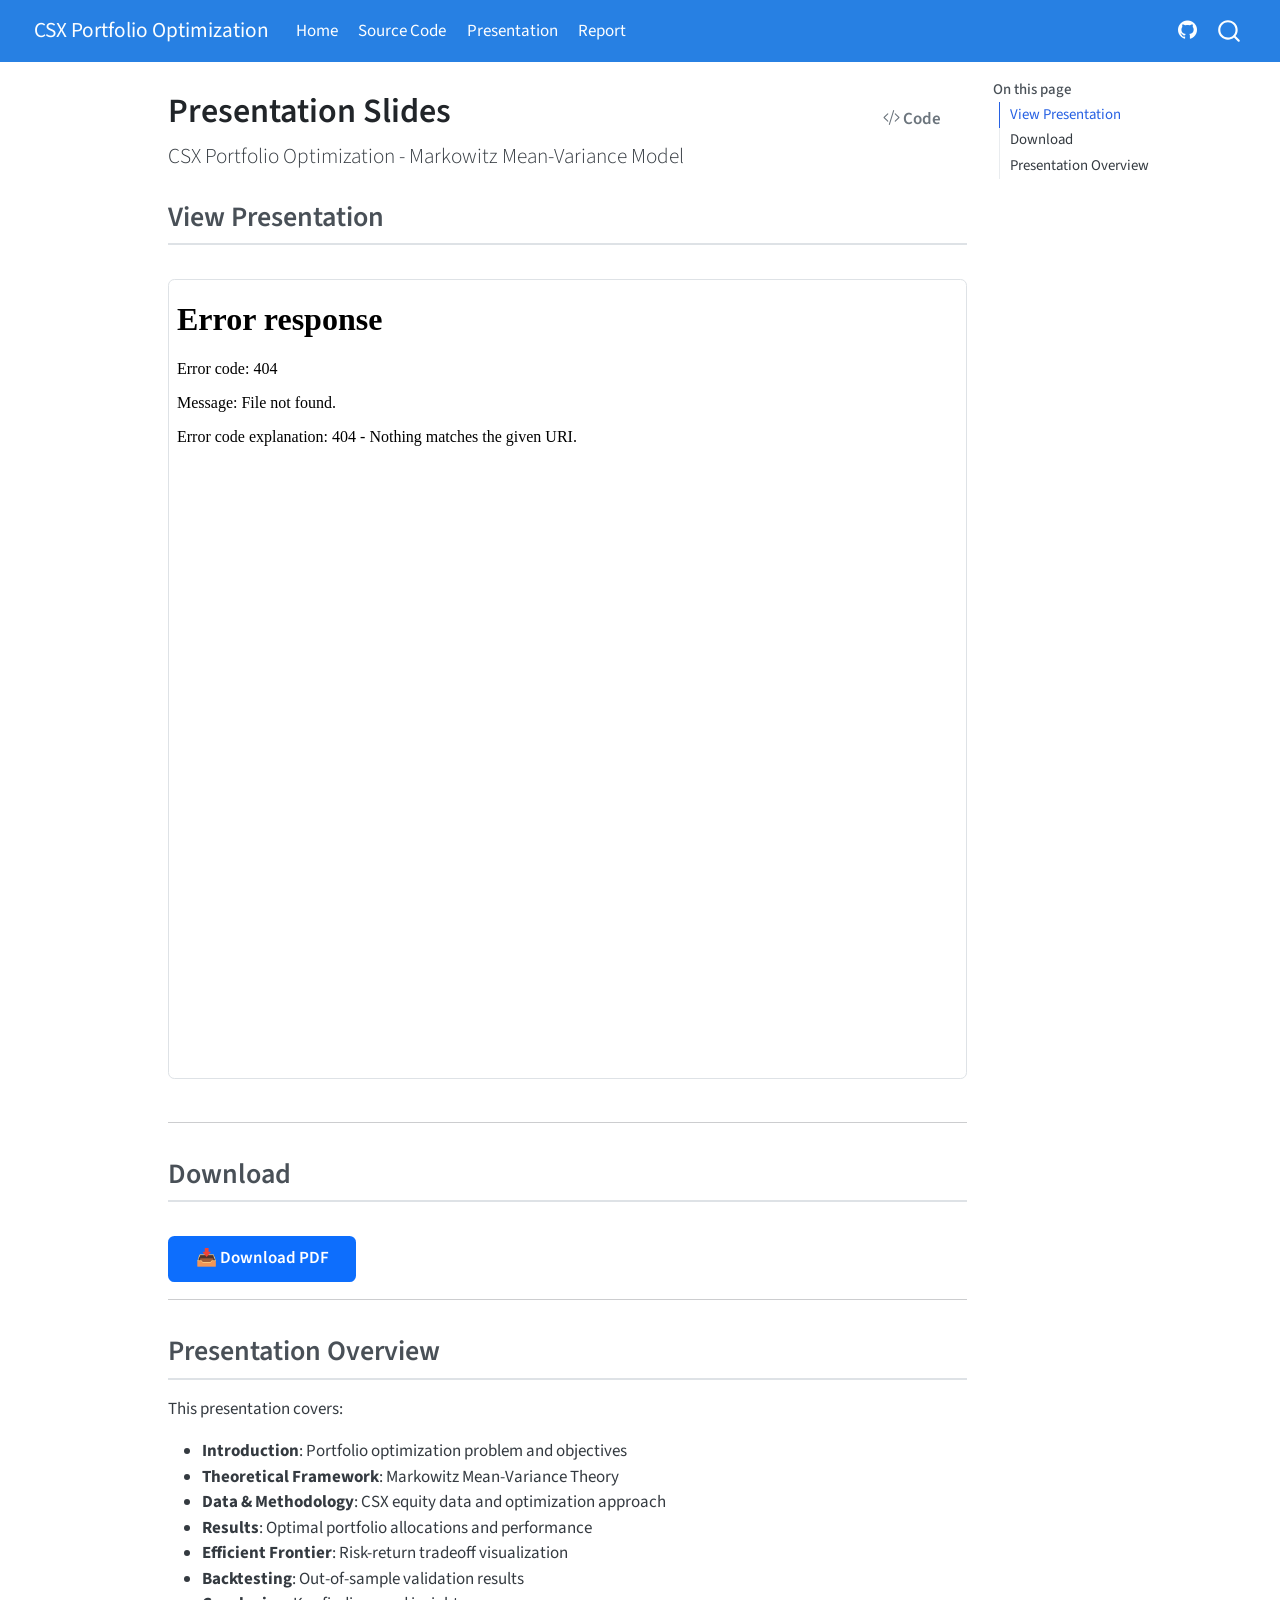
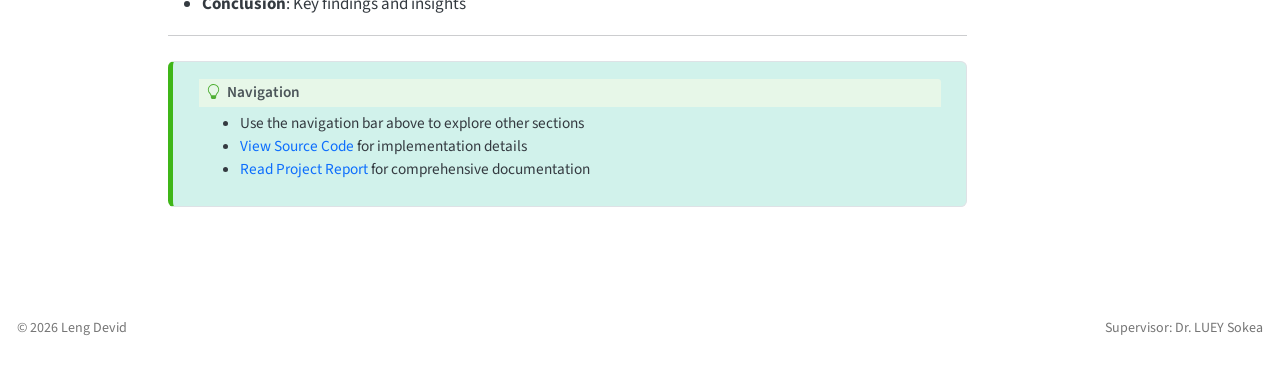
==== docs/Presentation_Slide/index.html @ 21bcdf5c "Initial commit: Add Quarto website for CSX Portfolio Optimization" ====
<!DOCTYPE html>
<html xmlns="http://www.w3.org/1999/xhtml" lang="en" xml:lang="en"><head>

<meta charset="utf-8">
<meta name="generator" content="quarto-1.8.25">

<meta name="viewport" content="width=device-width, initial-scale=1.0, user-scalable=yes">


<title>Presentation Slides – CSX Portfolio Optimization</title>
<style>
code{white-space: pre-wrap;}
span.smallcaps{font-variant: small-caps;}
div.columns{display: flex; gap: min(4vw, 1.5em);}
div.column{flex: auto; overflow-x: auto;}
div.hanging-indent{margin-left: 1.5em; text-indent: -1.5em;}
ul.task-list{list-style: none;}
ul.task-list li input[type="checkbox"] {
  width: 0.8em;
  margin: 0 0.8em 0.2em -1em; /* quarto-specific, see https://github.com/quarto-dev/quarto-cli/issues/4556 */ 
  vertical-align: middle;
}
/* CSS for syntax highlighting */
html { -webkit-text-size-adjust: 100%; }
pre > code.sourceCode { white-space: pre; position: relative; }
pre > code.sourceCode > span { display: inline-block; line-height: 1.25; }
pre > code.sourceCode > span:empty { height: 1.2em; }
.sourceCode { overflow: visible; }
code.sourceCode > span { color: inherit; text-decoration: inherit; }
div.sourceCode { margin: 1em 0; }
pre.sourceCode { margin: 0; }
@media screen {
div.sourceCode { overflow: auto; }
}
@media print {
pre > code.sourceCode { white-space: pre-wrap; }
pre > code.sourceCode > span { text-indent: -5em; padding-left: 5em; }
}
pre.numberSource code
  { counter-reset: source-line 0; }
pre.numberSource code > span
  { position: relative; left: -4em; counter-increment: source-line; }
pre.numberSource code > span > a:first-child::before
  { content: counter(source-line);
    position: relative; left: -1em; text-align: right; vertical-align: baseline;
    border: none; display: inline-block;
    -webkit-touch-callout: none; -webkit-user-select: none;
    -khtml-user-select: none; -moz-user-select: none;
    -ms-user-select: none; user-select: none;
    padding: 0 4px; width: 4em;
  }
pre.numberSource { margin-left: 3em;  padding-left: 4px; }
div.sourceCode
  {   }
@media screen {
pre > code.sourceCode > span > a:first-child::before { text-decoration: underline; }
}
</style>


<script src="../site_libs/quarto-nav/quarto-nav.js"></script>
<script src="../site_libs/quarto-nav/headroom.min.js"></script>
<script src="../site_libs/clipboard/clipboard.min.js"></script>
<script src="../site_libs/quarto-search/autocomplete.umd.js"></script>
<script src="../site_libs/quarto-search/fuse.min.js"></script>
<script src="../site_libs/quarto-search/quarto-search.js"></script>
<meta name="quarto:offset" content="../">
<link href="../favicon.png" rel="icon" type="image/png">
<script src="../site_libs/quarto-html/quarto.js" type="module"></script>
<script src="../site_libs/quarto-html/tabsets/tabsets.js" type="module"></script>
<script src="../site_libs/quarto-html/axe/axe-check.js" type="module"></script>
<script src="../site_libs/quarto-html/popper.min.js"></script>
<script src="../site_libs/quarto-html/tippy.umd.min.js"></script>
<script src="../site_libs/quarto-html/anchor.min.js"></script>
<link href="../site_libs/quarto-html/tippy.css" rel="stylesheet">
<link href="../site_libs/quarto-html/quarto-syntax-highlighting-7b89279ff1a6dce999919e0e67d4d9ec.css" rel="stylesheet" id="quarto-text-highlighting-styles">
<script src="../site_libs/bootstrap/bootstrap.min.js"></script>
<link href="../site_libs/bootstrap/bootstrap-icons.css" rel="stylesheet">
<link href="../site_libs/bootstrap/bootstrap-f245066ca199b7326ac6b360085ddf3a.min.css" rel="stylesheet" append-hash="true" id="quarto-bootstrap" data-mode="light">
<script id="quarto-search-options" type="application/json">{
  "location": "navbar",
  "copy-button": false,
  "collapse-after": 3,
  "panel-placement": "end",
  "type": "overlay",
  "limit": 50,
  "keyboard-shortcut": [
    "f",
    "/",
    "s"
  ],
  "show-item-context": false,
  "language": {
    "search-no-results-text": "No results",
    "search-matching-documents-text": "matching documents",
    "search-copy-link-title": "Copy link to search",
    "search-hide-matches-text": "Hide additional matches",
    "search-more-match-text": "more match in this document",
    "search-more-matches-text": "more matches in this document",
    "search-clear-button-title": "Clear",
    "search-text-placeholder": "",
    "search-detached-cancel-button-title": "Cancel",
    "search-submit-button-title": "Submit",
    "search-label": "Search"
  }
}</script>
<style>html{ scroll-behavior: smooth; }</style>


<link rel="stylesheet" href="../styles.css">
</head>

<body class="nav-fixed quarto-light">

<div id="quarto-search-results"></div>
  <header id="quarto-header" class="headroom fixed-top">
    <nav class="navbar navbar-expand-lg " data-bs-theme="dark">
      <div class="navbar-container container-fluid">
      <div class="navbar-brand-container mx-auto">
    <a href="../index.html" class="navbar-brand navbar-brand-logo">
    </a>
    <a class="navbar-brand" href="../index.html">
    <span class="navbar-title">CSX Portfolio Optimization</span>
    </a>
  </div>
            <div id="quarto-search" class="" title="Search"></div>
          <button class="navbar-toggler" type="button" data-bs-toggle="collapse" data-bs-target="#navbarCollapse" aria-controls="navbarCollapse" role="menu" aria-expanded="false" aria-label="Toggle navigation" onclick="if (window.quartoToggleHeadroom) { window.quartoToggleHeadroom(); }">
  <span class="navbar-toggler-icon"></span>
</button>
          <div class="collapse navbar-collapse" id="navbarCollapse">
            <ul class="navbar-nav navbar-nav-scroll me-auto">
  <li class="nav-item">
    <a class="nav-link" href="../index.html"> 
<span class="menu-text">Home</span></a>
  </li>  
  <li class="nav-item">
    <a class="nav-link" href="../Source_Code/CSX_Portfolio_Optimization.html"> 
<span class="menu-text">Source Code</span></a>
  </li>  
  <li class="nav-item">
    <a class="nav-link active" href="../Presentation_Slide/index.html" aria-current="page"> 
<span class="menu-text">Presentation</span></a>
  </li>  
  <li class="nav-item">
    <a class="nav-link" href="../Project_Report/index.html"> 
<span class="menu-text">Report</span></a>
  </li>  
</ul>
            <ul class="navbar-nav navbar-nav-scroll ms-auto">
  <li class="nav-item compact">
    <a class="nav-link" href="https://github.com/LENGDEVID/1_CSX_Markowitz_Portfolio_Optimzation"> <i class="bi bi-github" role="img" aria-label="GitHub Repository">
</i> 
<span class="menu-text"></span></a>
  </li>  
</ul>
          </div> <!-- /navcollapse -->
            <div class="quarto-navbar-tools">
</div>
      </div> <!-- /container-fluid -->
    </nav>
</header>
<!-- content -->
<div id="quarto-content" class="quarto-container page-columns page-rows-contents page-layout-article page-navbar">
<!-- sidebar -->
<!-- margin-sidebar -->
    <div id="quarto-margin-sidebar" class="sidebar margin-sidebar">
        <nav id="TOC" role="doc-toc" class="toc-active">
    <h2 id="toc-title">On this page</h2>
   
  <ul>
  <li><a href="#view-presentation" id="toc-view-presentation" class="nav-link active" data-scroll-target="#view-presentation">View Presentation</a></li>
  <li><a href="#download" id="toc-download" class="nav-link" data-scroll-target="#download">Download</a></li>
  <li><a href="#presentation-overview" id="toc-presentation-overview" class="nav-link" data-scroll-target="#presentation-overview">Presentation Overview</a></li>
  </ul>
</nav>
    </div>
<!-- main -->
<main class="content" id="quarto-document-content">

<header id="title-block-header" class="quarto-title-block default">
<div class="quarto-title">
<div class="quarto-title-block"><div><h1 class="title">Presentation Slides</h1><button type="button" class="btn code-tools-button" id="quarto-code-tools-source"><i class="bi"></i> Code</button></div></div>
<p class="subtitle lead">CSX Portfolio Optimization - Markowitz Mean-Variance Model</p>
</div>



<div class="quarto-title-meta">

    
  
    
  </div>
  


</header>


<section id="view-presentation" class="level2">
<h2 class="anchored" data-anchor-id="view-presentation">View Presentation</h2>
<iframe src="CSX_Presentaion_Slide.pdf" width="100%" height="800px" style="border: 1px solid #dee2e6; border-radius: 0.375rem;">
</iframe>
<hr>
</section>
<section id="download" class="level2">
<h2 class="anchored" data-anchor-id="download">Download</h2>
<p><a href="CSX_Presentaion_Slide.pdf" class="btn btn-primary">📥 Download PDF</a></p>
<hr>
</section>
<section id="presentation-overview" class="level2">
<h2 class="anchored" data-anchor-id="presentation-overview">Presentation Overview</h2>
<p>This presentation covers:</p>
<ul>
<li><strong>Introduction</strong>: Portfolio optimization problem and objectives</li>
<li><strong>Theoretical Framework</strong>: Markowitz Mean-Variance Theory</li>
<li><strong>Data &amp; Methodology</strong>: CSX equity data and optimization approach</li>
<li><strong>Results</strong>: Optimal portfolio allocations and performance</li>
<li><strong>Efficient Frontier</strong>: Risk-return tradeoff visualization</li>
<li><strong>Backtesting</strong>: Out-of-sample validation results</li>
<li><strong>Conclusion</strong>: Key findings and insights</li>
</ul>
<hr>
<div class="callout callout-style-default callout-tip callout-titled">
<div class="callout-header d-flex align-content-center">
<div class="callout-icon-container">
<i class="callout-icon"></i>
</div>
<div class="callout-title-container flex-fill">
<span class="screen-reader-only">Tip</span>Navigation
</div>
</div>
<div class="callout-body-container callout-body">
<ul>
<li>Use the navigation bar above to explore other sections</li>
<li><a href="../Source_Code/CSX_Portfolio_Optimization.html">View Source Code</a> for implementation details</li>
<li><a href="../Project_Report/index.html">Read Project Report</a> for comprehensive documentation</li>
</ul>
</div>
</div>


<!-- -->

</section>

</main> <!-- /main -->
<script id="quarto-html-after-body" type="application/javascript">
  window.document.addEventListener("DOMContentLoaded", function (event) {
    const icon = "";
    const anchorJS = new window.AnchorJS();
    anchorJS.options = {
      placement: 'right',
      icon: icon
    };
    anchorJS.add('.anchored');
    const isCodeAnnotation = (el) => {
      for (const clz of el.classList) {
        if (clz.startsWith('code-annotation-')) {                     
          return true;
        }
      }
      return false;
    }
    const onCopySuccess = function(e) {
      // button target
      const button = e.trigger;
      // don't keep focus
      button.blur();
      // flash "checked"
      button.classList.add('code-copy-button-checked');
      var currentTitle = button.getAttribute("title");
      button.setAttribute("title", "Copied!");
      let tooltip;
      if (window.bootstrap) {
        button.setAttribute("data-bs-toggle", "tooltip");
        button.setAttribute("data-bs-placement", "left");
        button.setAttribute("data-bs-title", "Copied!");
        tooltip = new bootstrap.Tooltip(button, 
          { trigger: "manual", 
            customClass: "code-copy-button-tooltip",
            offset: [0, -8]});
        tooltip.show();    
      }
      setTimeout(function() {
        if (tooltip) {
          tooltip.hide();
          button.removeAttribute("data-bs-title");
          button.removeAttribute("data-bs-toggle");
          button.removeAttribute("data-bs-placement");
        }
        button.setAttribute("title", currentTitle);
        button.classList.remove('code-copy-button-checked');
      }, 1000);
      // clear code selection
      e.clearSelection();
    }
    const getTextToCopy = function(trigger) {
      const outerScaffold = trigger.parentElement.cloneNode(true);
      const codeEl = outerScaffold.querySelector('code');
      for (const childEl of codeEl.children) {
        if (isCodeAnnotation(childEl)) {
          childEl.remove();
        }
      }
      return codeEl.innerText;
    }
    const clipboard = new window.ClipboardJS('.code-copy-button:not([data-in-quarto-modal])', {
      text: getTextToCopy
    });
    clipboard.on('success', onCopySuccess);
    if (window.document.getElementById('quarto-embedded-source-code-modal')) {
      const clipboardModal = new window.ClipboardJS('.code-copy-button[data-in-quarto-modal]', {
        text: getTextToCopy,
        container: window.document.getElementById('quarto-embedded-source-code-modal')
      });
      clipboardModal.on('success', onCopySuccess);
    }
    const viewSource = window.document.getElementById('quarto-view-source') ||
                       window.document.getElementById('quarto-code-tools-source');
    if (viewSource) {
      const sourceUrl = viewSource.getAttribute("data-quarto-source-url");
      viewSource.addEventListener("click", function(e) {
        if (sourceUrl) {
          // rstudio viewer pane
          if (/\bcapabilities=\b/.test(window.location)) {
            window.open(sourceUrl);
          } else {
            window.location.href = sourceUrl;
          }
        } else {
          const modal = new bootstrap.Modal(document.getElementById('quarto-embedded-source-code-modal'));
          modal.show();
        }
        return false;
      });
    }
    function toggleCodeHandler(show) {
      return function(e) {
        const detailsSrc = window.document.querySelectorAll(".cell > details > .sourceCode");
        for (let i=0; i<detailsSrc.length; i++) {
          const details = detailsSrc[i].parentElement;
          if (show) {
            details.open = true;
          } else {
            details.removeAttribute("open");
          }
        }
        const cellCodeDivs = window.document.querySelectorAll(".cell > .sourceCode");
        const fromCls = show ? "hidden" : "unhidden";
        const toCls = show ? "unhidden" : "hidden";
        for (let i=0; i<cellCodeDivs.length; i++) {
          const codeDiv = cellCodeDivs[i];
          if (codeDiv.classList.contains(fromCls)) {
            codeDiv.classList.remove(fromCls);
            codeDiv.classList.add(toCls);
          } 
        }
        return false;
      }
    }
    const hideAllCode = window.document.getElementById("quarto-hide-all-code");
    if (hideAllCode) {
      hideAllCode.addEventListener("click", toggleCodeHandler(false));
    }
    const showAllCode = window.document.getElementById("quarto-show-all-code");
    if (showAllCode) {
      showAllCode.addEventListener("click", toggleCodeHandler(true));
    }
      var localhostRegex = new RegExp(/^(?:http|https):\/\/localhost\:?[0-9]*\//);
      var mailtoRegex = new RegExp(/^mailto:/);
        var filterRegex = new RegExp('/' + window.location.host + '/');
      var isInternal = (href) => {
          return filterRegex.test(href) || localhostRegex.test(href) || mailtoRegex.test(href);
      }
      // Inspect non-navigation links and adorn them if external
     var links = window.document.querySelectorAll('a[href]:not(.nav-link):not(.navbar-brand):not(.toc-action):not(.sidebar-link):not(.sidebar-item-toggle):not(.pagination-link):not(.no-external):not([aria-hidden]):not(.dropdown-item):not(.quarto-navigation-tool):not(.about-link)');
      for (var i=0; i<links.length; i++) {
        const link = links[i];
        if (!isInternal(link.href)) {
          // undo the damage that might have been done by quarto-nav.js in the case of
          // links that we want to consider external
          if (link.dataset.originalHref !== undefined) {
            link.href = link.dataset.originalHref;
          }
            // target, if specified
            link.setAttribute("target", "_blank");
            if (link.getAttribute("rel") === null) {
              link.setAttribute("rel", "noopener");
            }
        }
      }
    function tippyHover(el, contentFn, onTriggerFn, onUntriggerFn) {
      const config = {
        allowHTML: true,
        maxWidth: 500,
        delay: 100,
        arrow: false,
        appendTo: function(el) {
            return el.parentElement;
        },
        interactive: true,
        interactiveBorder: 10,
        theme: 'quarto',
        placement: 'bottom-start',
      };
      if (contentFn) {
        config.content = contentFn;
      }
      if (onTriggerFn) {
        config.onTrigger = onTriggerFn;
      }
      if (onUntriggerFn) {
        config.onUntrigger = onUntriggerFn;
      }
      window.tippy(el, config); 
    }
    const noterefs = window.document.querySelectorAll('a[role="doc-noteref"]');
    for (var i=0; i<noterefs.length; i++) {
      const ref = noterefs[i];
      tippyHover(ref, function() {
        // use id or data attribute instead here
        let href = ref.getAttribute('data-footnote-href') || ref.getAttribute('href');
        try { href = new URL(href).hash; } catch {}
        const id = href.replace(/^#\/?/, "");
        const note = window.document.getElementById(id);
        if (note) {
          return note.innerHTML;
        } else {
          return "";
        }
      });
    }
    const xrefs = window.document.querySelectorAll('a.quarto-xref');
    const processXRef = (id, note) => {
      // Strip column container classes
      const stripColumnClz = (el) => {
        el.classList.remove("page-full", "page-columns");
        if (el.children) {
          for (const child of el.children) {
            stripColumnClz(child);
          }
        }
      }
      stripColumnClz(note)
      if (id === null || id.startsWith('sec-')) {
        // Special case sections, only their first couple elements
        const container = document.createElement("div");
        if (note.children && note.children.length > 2) {
          container.appendChild(note.children[0].cloneNode(true));
          for (let i = 1; i < note.children.length; i++) {
            const child = note.children[i];
            if (child.tagName === "P" && child.innerText === "") {
              continue;
            } else {
              container.appendChild(child.cloneNode(true));
              break;
            }
          }
          if (window.Quarto?.typesetMath) {
            window.Quarto.typesetMath(container);
          }
          return container.innerHTML
        } else {
          if (window.Quarto?.typesetMath) {
            window.Quarto.typesetMath(note);
          }
          return note.innerHTML;
        }
      } else {
        // Remove any anchor links if they are present
        const anchorLink = note.querySelector('a.anchorjs-link');
        if (anchorLink) {
          anchorLink.remove();
        }
        if (window.Quarto?.typesetMath) {
          window.Quarto.typesetMath(note);
        }
        if (note.classList.contains("callout")) {
          return note.outerHTML;
        } else {
          return note.innerHTML;
        }
      }
    }
    for (var i=0; i<xrefs.length; i++) {
      const xref = xrefs[i];
      tippyHover(xref, undefined, function(instance) {
        instance.disable();
        let url = xref.getAttribute('href');
        let hash = undefined; 
        if (url.startsWith('#')) {
          hash = url;
        } else {
          try { hash = new URL(url).hash; } catch {}
        }
        if (hash) {
          const id = hash.replace(/^#\/?/, "");
          const note = window.document.getElementById(id);
          if (note !== null) {
            try {
              const html = processXRef(id, note.cloneNode(true));
              instance.setContent(html);
            } finally {
              instance.enable();
              instance.show();
            }
          } else {
            // See if we can fetch this
            fetch(url.split('#')[0])
            .then(res => res.text())
            .then(html => {
              const parser = new DOMParser();
              const htmlDoc = parser.parseFromString(html, "text/html");
              const note = htmlDoc.getElementById(id);
              if (note !== null) {
                const html = processXRef(id, note);
                instance.setContent(html);
              } 
            }).finally(() => {
              instance.enable();
              instance.show();
            });
          }
        } else {
          // See if we can fetch a full url (with no hash to target)
          // This is a special case and we should probably do some content thinning / targeting
          fetch(url)
          .then(res => res.text())
          .then(html => {
            const parser = new DOMParser();
            const htmlDoc = parser.parseFromString(html, "text/html");
            const note = htmlDoc.querySelector('main.content');
            if (note !== null) {
              // This should only happen for chapter cross references
              // (since there is no id in the URL)
              // remove the first header
              if (note.children.length > 0 && note.children[0].tagName === "HEADER") {
                note.children[0].remove();
              }
              const html = processXRef(null, note);
              instance.setContent(html);
            } 
          }).finally(() => {
            instance.enable();
            instance.show();
          });
        }
      }, function(instance) {
      });
    }
        let selectedAnnoteEl;
        const selectorForAnnotation = ( cell, annotation) => {
          let cellAttr = 'data-code-cell="' + cell + '"';
          let lineAttr = 'data-code-annotation="' +  annotation + '"';
          const selector = 'span[' + cellAttr + '][' + lineAttr + ']';
          return selector;
        }
        const selectCodeLines = (annoteEl) => {
          const doc = window.document;
          const targetCell = annoteEl.getAttribute("data-target-cell");
          const targetAnnotation = annoteEl.getAttribute("data-target-annotation");
          const annoteSpan = window.document.querySelector(selectorForAnnotation(targetCell, targetAnnotation));
          const lines = annoteSpan.getAttribute("data-code-lines").split(",");
          const lineIds = lines.map((line) => {
            return targetCell + "-" + line;
          })
          let top = null;
          let height = null;
          let parent = null;
          if (lineIds.length > 0) {
              //compute the position of the single el (top and bottom and make a div)
              const el = window.document.getElementById(lineIds[0]);
              top = el.offsetTop;
              height = el.offsetHeight;
              parent = el.parentElement.parentElement;
            if (lineIds.length > 1) {
              const lastEl = window.document.getElementById(lineIds[lineIds.length - 1]);
              const bottom = lastEl.offsetTop + lastEl.offsetHeight;
              height = bottom - top;
            }
            if (top !== null && height !== null && parent !== null) {
              // cook up a div (if necessary) and position it 
              let div = window.document.getElementById("code-annotation-line-highlight");
              if (div === null) {
                div = window.document.createElement("div");
                div.setAttribute("id", "code-annotation-line-highlight");
                div.style.position = 'absolute';
                parent.appendChild(div);
              }
              div.style.top = top - 2 + "px";
              div.style.height = height + 4 + "px";
              div.style.left = 0;
              let gutterDiv = window.document.getElementById("code-annotation-line-highlight-gutter");
              if (gutterDiv === null) {
                gutterDiv = window.document.createElement("div");
                gutterDiv.setAttribute("id", "code-annotation-line-highlight-gutter");
                gutterDiv.style.position = 'absolute';
                const codeCell = window.document.getElementById(targetCell);
                const gutter = codeCell.querySelector('.code-annotation-gutter');
                gutter.appendChild(gutterDiv);
              }
              gutterDiv.style.top = top - 2 + "px";
              gutterDiv.style.height = height + 4 + "px";
            }
            selectedAnnoteEl = annoteEl;
          }
        };
        const unselectCodeLines = () => {
          const elementsIds = ["code-annotation-line-highlight", "code-annotation-line-highlight-gutter"];
          elementsIds.forEach((elId) => {
            const div = window.document.getElementById(elId);
            if (div) {
              div.remove();
            }
          });
          selectedAnnoteEl = undefined;
        };
          // Handle positioning of the toggle
      window.addEventListener(
        "resize",
        throttle(() => {
          elRect = undefined;
          if (selectedAnnoteEl) {
            selectCodeLines(selectedAnnoteEl);
          }
        }, 10)
      );
      function throttle(fn, ms) {
      let throttle = false;
      let timer;
        return (...args) => {
          if(!throttle) { // first call gets through
              fn.apply(this, args);
              throttle = true;
          } else { // all the others get throttled
              if(timer) clearTimeout(timer); // cancel #2
              timer = setTimeout(() => {
                fn.apply(this, args);
                timer = throttle = false;
              }, ms);
          }
        };
      }
        // Attach click handler to the DT
        const annoteDls = window.document.querySelectorAll('dt[data-target-cell]');
        for (const annoteDlNode of annoteDls) {
          annoteDlNode.addEventListener('click', (event) => {
            const clickedEl = event.target;
            if (clickedEl !== selectedAnnoteEl) {
              unselectCodeLines();
              const activeEl = window.document.querySelector('dt[data-target-cell].code-annotation-active');
              if (activeEl) {
                activeEl.classList.remove('code-annotation-active');
              }
              selectCodeLines(clickedEl);
              clickedEl.classList.add('code-annotation-active');
            } else {
              // Unselect the line
              unselectCodeLines();
              clickedEl.classList.remove('code-annotation-active');
            }
          });
        }
    const findCites = (el) => {
      const parentEl = el.parentElement;
      if (parentEl) {
        const cites = parentEl.dataset.cites;
        if (cites) {
          return {
            el,
            cites: cites.split(' ')
          };
        } else {
          return findCites(el.parentElement)
        }
      } else {
        return undefined;
      }
    };
    var bibliorefs = window.document.querySelectorAll('a[role="doc-biblioref"]');
    for (var i=0; i<bibliorefs.length; i++) {
      const ref = bibliorefs[i];
      const citeInfo = findCites(ref);
      if (citeInfo) {
        tippyHover(citeInfo.el, function() {
          var popup = window.document.createElement('div');
          citeInfo.cites.forEach(function(cite) {
            var citeDiv = window.document.createElement('div');
            citeDiv.classList.add('hanging-indent');
            citeDiv.classList.add('csl-entry');
            var biblioDiv = window.document.getElementById('ref-' + cite);
            if (biblioDiv) {
              citeDiv.innerHTML = biblioDiv.innerHTML;
            }
            popup.appendChild(citeDiv);
          });
          return popup.innerHTML;
        });
      }
    }
  });
  </script><div class="modal fade" id="quarto-embedded-source-code-modal" tabindex="-1" aria-labelledby="quarto-embedded-source-code-modal-label" aria-hidden="true"><div class="modal-dialog modal-dialog-scrollable"><div class="modal-content"><div class="modal-header"><h5 class="modal-title" id="quarto-embedded-source-code-modal-label">Source Code</h5><button class="btn-close" data-bs-dismiss="modal"></button></div><div class="modal-body"><div class="">
<div class="code-copy-outer-scaffold"><div class="sourceCode" id="cb1" data-shortcodes="false"><pre class="sourceCode markdown code-with-copy"><code class="sourceCode markdown"><span id="cb1-1"><a href="#cb1-1" aria-hidden="true" tabindex="-1"></a><span class="co">---</span></span>
<span id="cb1-2"><a href="#cb1-2" aria-hidden="true" tabindex="-1"></a><span class="an">title:</span><span class="co"> "Presentation Slides"</span></span>
<span id="cb1-3"><a href="#cb1-3" aria-hidden="true" tabindex="-1"></a><span class="an">subtitle:</span><span class="co"> "CSX Portfolio Optimization - Markowitz Mean-Variance Model"</span></span>
<span id="cb1-4"><a href="#cb1-4" aria-hidden="true" tabindex="-1"></a><span class="co">---</span></span>
<span id="cb1-5"><a href="#cb1-5" aria-hidden="true" tabindex="-1"></a></span>
<span id="cb1-6"><a href="#cb1-6" aria-hidden="true" tabindex="-1"></a><span class="fu">## View Presentation</span></span>
<span id="cb1-7"><a href="#cb1-7" aria-hidden="true" tabindex="-1"></a></span>
<span id="cb1-8"><a href="#cb1-8" aria-hidden="true" tabindex="-1"></a><span class="dt">&lt;</span><span class="kw">iframe</span><span class="ot"> src</span><span class="op">=</span><span class="st">"CSX_Presentaion_Slide.pdf"</span><span class="ot"> width</span><span class="op">=</span><span class="st">"100%"</span><span class="ot"> height</span><span class="op">=</span><span class="st">"800px"</span><span class="ot"> style</span><span class="op">=</span><span class="st">"border: 1px solid #dee2e6; border-radius: 0.375rem;"</span><span class="dt">&gt;&lt;/</span><span class="kw">iframe</span><span class="dt">&gt;</span></span>
<span id="cb1-9"><a href="#cb1-9" aria-hidden="true" tabindex="-1"></a></span>
<span id="cb1-10"><a href="#cb1-10" aria-hidden="true" tabindex="-1"></a>---</span>
<span id="cb1-11"><a href="#cb1-11" aria-hidden="true" tabindex="-1"></a></span>
<span id="cb1-12"><a href="#cb1-12" aria-hidden="true" tabindex="-1"></a><span class="fu">## Download</span></span>
<span id="cb1-13"><a href="#cb1-13" aria-hidden="true" tabindex="-1"></a></span>
<span id="cb1-14"><a href="#cb1-14" aria-hidden="true" tabindex="-1"></a><span class="co">[</span><span class="ot">📥 Download PDF</span><span class="co">](CSX_Presentaion_Slide.pdf)</span>{.btn .btn-primary}</span>
<span id="cb1-15"><a href="#cb1-15" aria-hidden="true" tabindex="-1"></a></span>
<span id="cb1-16"><a href="#cb1-16" aria-hidden="true" tabindex="-1"></a>---</span>
<span id="cb1-17"><a href="#cb1-17" aria-hidden="true" tabindex="-1"></a></span>
<span id="cb1-18"><a href="#cb1-18" aria-hidden="true" tabindex="-1"></a><span class="fu">## Presentation Overview</span></span>
<span id="cb1-19"><a href="#cb1-19" aria-hidden="true" tabindex="-1"></a></span>
<span id="cb1-20"><a href="#cb1-20" aria-hidden="true" tabindex="-1"></a>This presentation covers:</span>
<span id="cb1-21"><a href="#cb1-21" aria-hidden="true" tabindex="-1"></a></span>
<span id="cb1-22"><a href="#cb1-22" aria-hidden="true" tabindex="-1"></a><span class="ss">- </span>**Introduction**: Portfolio optimization problem and objectives</span>
<span id="cb1-23"><a href="#cb1-23" aria-hidden="true" tabindex="-1"></a><span class="ss">- </span>**Theoretical Framework**: Markowitz Mean-Variance Theory</span>
<span id="cb1-24"><a href="#cb1-24" aria-hidden="true" tabindex="-1"></a><span class="ss">- </span>**Data &amp; Methodology**: CSX equity data and optimization approach</span>
<span id="cb1-25"><a href="#cb1-25" aria-hidden="true" tabindex="-1"></a><span class="ss">- </span>**Results**: Optimal portfolio allocations and performance</span>
<span id="cb1-26"><a href="#cb1-26" aria-hidden="true" tabindex="-1"></a><span class="ss">- </span>**Efficient Frontier**: Risk-return tradeoff visualization</span>
<span id="cb1-27"><a href="#cb1-27" aria-hidden="true" tabindex="-1"></a><span class="ss">- </span>**Backtesting**: Out-of-sample validation results</span>
<span id="cb1-28"><a href="#cb1-28" aria-hidden="true" tabindex="-1"></a><span class="ss">- </span>**Conclusion**: Key findings and insights</span>
<span id="cb1-29"><a href="#cb1-29" aria-hidden="true" tabindex="-1"></a></span>
<span id="cb1-30"><a href="#cb1-30" aria-hidden="true" tabindex="-1"></a>---</span>
<span id="cb1-31"><a href="#cb1-31" aria-hidden="true" tabindex="-1"></a></span>
<span id="cb1-32"><a href="#cb1-32" aria-hidden="true" tabindex="-1"></a>::: {.callout-tip}</span>
<span id="cb1-33"><a href="#cb1-33" aria-hidden="true" tabindex="-1"></a><span class="fu">## Navigation</span></span>
<span id="cb1-34"><a href="#cb1-34" aria-hidden="true" tabindex="-1"></a><span class="ss">- </span>Use the navigation bar above to explore other sections</span>
<span id="cb1-35"><a href="#cb1-35" aria-hidden="true" tabindex="-1"></a><span class="ss">- </span><span class="co">[</span><span class="ot">View Source Code</span><span class="co">](../Source_Code/CSX_Portfolio_Optimization.ipynb)</span> for implementation details</span>
<span id="cb1-36"><a href="#cb1-36" aria-hidden="true" tabindex="-1"></a><span class="ss">- </span><span class="co">[</span><span class="ot">Read Project Report</span><span class="co">](../Project_Report/index.qmd)</span> for comprehensive documentation</span>
<span id="cb1-37"><a href="#cb1-37" aria-hidden="true" tabindex="-1"></a>:::</span></code></pre></div><button title="Copy to Clipboard" class="code-copy-button" data-in-quarto-modal=""><i class="bi"></i></button></div>
</div></div></div></div></div>
</div> <!-- /content -->
<footer class="footer">
  <div class="nav-footer">
    <div class="nav-footer-left">
<p>© 2026 Leng Devid</p>
</div>   
    <div class="nav-footer-center">
      &nbsp;
    </div>
    <div class="nav-footer-right">
<p>Supervisor: Dr.&nbsp;LUEY Sokea</p>
</div>
  </div>
</footer>




<script src="../site_libs/quarto-html/zenscroll-min.js"></script>
</body></html>
---- docs/site_libs/quarto-html/tippy.css ----
.tippy-box[data-animation=fade][data-state=hidden]{opacity:0}[data-tippy-root]{max-width:calc(100vw - 10px)}.tippy-box{position:relative;background-color:#333;color:#fff;border-radius:4px;font-size:14px;line-height:1.4;white-space:normal;outline:0;transition-property:transform,visibility,opacity}.tippy-box[data-placement^=top]>.tippy-arrow{bottom:0}.tippy-box[data-placement^=top]>.tippy-arrow:before{bottom:-7px;left:0;border-width:8px 8px 0;border-top-color:initial;transform-origin:center top}.tippy-box[data-placement^=bottom]>.tippy-arrow{top:0}.tippy-box[data-placement^=bottom]>.tippy-arrow:before{top:-7px;left:0;border-width:0 8px 8px;border-bottom-color:initial;transform-origin:center bottom}.tippy-box[data-placement^=left]>.tippy-arrow{right:0}.tippy-box[data-placement^=left]>.tippy-arrow:before{border-width:8px 0 8px 8px;border-left-color:initial;right:-7px;transform-origin:center left}.tippy-box[data-placement^=right]>.tippy-arrow{left:0}.tippy-box[data-placement^=right]>.tippy-arrow:before{left:-7px;border-width:8px 8px 8px 0;border-right-color:initial;transform-origin:center right}.tippy-box[data-inertia][data-state=visible]{transition-timing-function:cubic-bezier(.54,1.5,.38,1.11)}.tippy-arrow{width:16px;height:16px;color:#333}.tippy-arrow:before{content:"";position:absolute;border-color:transparent;border-style:solid}.tippy-content{position:relative;padding:5px 9px;z-index:1}
---- docs/site_libs/quarto-html/quarto-syntax-highlighting-7b89279ff1a6dce999919e0e67d4d9ec.css ----
/* quarto syntax highlight colors */
:root {
  --quarto-hl-ot-color: #003B4F;
  --quarto-hl-at-color: #657422;
  --quarto-hl-ss-color: #20794D;
  --quarto-hl-an-color: #5E5E5E;
  --quarto-hl-fu-color: #4758AB;
  --quarto-hl-st-color: #20794D;
  --quarto-hl-cf-color: #003B4F;
  --quarto-hl-op-color: #5E5E5E;
  --quarto-hl-er-color: #AD0000;
  --quarto-hl-bn-color: #AD0000;
  --quarto-hl-al-color: #AD0000;
  --quarto-hl-va-color: #111111;
  --quarto-hl-bu-color: inherit;
  --quarto-hl-ex-color: inherit;
  --quarto-hl-pp-color: #AD0000;
  --quarto-hl-in-color: #5E5E5E;
  --quarto-hl-vs-color: #20794D;
  --quarto-hl-wa-color: #5E5E5E;
  --quarto-hl-do-color: #5E5E5E;
  --quarto-hl-im-color: #00769E;
  --quarto-hl-ch-color: #20794D;
  --quarto-hl-dt-color: #AD0000;
  --quarto-hl-fl-color: #AD0000;
  --quarto-hl-co-color: #5E5E5E;
  --quarto-hl-cv-color: #5E5E5E;
  --quarto-hl-cn-color: #8f5902;
  --quarto-hl-sc-color: #5E5E5E;
  --quarto-hl-dv-color: #AD0000;
  --quarto-hl-kw-color: #003B4F;
}

/* other quarto variables */
:root {
  --quarto-font-monospace: SFMono-Regular, Menlo, Monaco, Consolas, "Liberation Mono", "Courier New", monospace;
}

/* syntax highlight based on Pandoc's rules */
pre > code.sourceCode > span {
  color: #003B4F;
}

code.sourceCode > span {
  color: #003B4F;
}

div.sourceCode,
div.sourceCode pre.sourceCode {
  color: #003B4F;
}

/* Normal */
code span {
  color: #003B4F;
}

/* Alert */
code span.al {
  color: #AD0000;
  font-style: inherit;
}

/* Annotation */
code span.an {
  color: #5E5E5E;
  font-style: inherit;
}

/* Attribute */
code span.at {
  color: #657422;
  font-style: inherit;
}

/* BaseN */
code span.bn {
  color: #AD0000;
  font-style: inherit;
}

/* BuiltIn */
code span.bu {
  font-style: inherit;
}

/* ControlFlow */
code span.cf {
  color: #003B4F;
  font-weight: bold;
  font-style: inherit;
}

/* Char */
code span.ch {
  color: #20794D;
  font-style: inherit;
}

/* Constant */
code span.cn {
  color: #8f5902;
  font-style: inherit;
}

/* Comment */
code span.co {
  color: #5E5E5E;
  font-style: inherit;
}

/* CommentVar */
code span.cv {
  color: #5E5E5E;
  font-style: italic;
}

/* Documentation */
code span.do {
  color: #5E5E5E;
  font-style: italic;
}

/* DataType */
code span.dt {
  color: #AD0000;
  font-style: inherit;
}

/* DecVal */
code span.dv {
  color: #AD0000;
  font-style: inherit;
}

/* Error */
code span.er {
  color: #AD0000;
  font-style: inherit;
}

/* Extension */
code span.ex {
  font-style: inherit;
}

/* Float */
code span.fl {
  color: #AD0000;
  font-style: inherit;
}

/* Function */
code span.fu {
  color: #4758AB;
  font-style: inherit;
}

/* Import */
code span.im {
  color: #00769E;
  font-style: inherit;
}

/* Information */
code span.in {
  color: #5E5E5E;
  font-style: inherit;
}

/* Keyword */
code span.kw {
  color: #003B4F;
  font-weight: bold;
  font-style: inherit;
}

/* Operator */
code span.op {
  color: #5E5E5E;
  font-style: inherit;
}

/* Other */
code span.ot {
  color: #003B4F;
  font-style: inherit;
}

/* Preprocessor */
code span.pp {
  color: #AD0000;
  font-style: inherit;
}

/* SpecialChar */
code span.sc {
  color: #5E5E5E;
  font-style: inherit;
}

/* SpecialString */
code span.ss {
  color: #20794D;
  font-style: inherit;
}

/* String */
code span.st {
  color: #20794D;
  font-style: inherit;
}

/* Variable */
code span.va {
  color: #111111;
  font-style: inherit;
}

/* VerbatimString */
code span.vs {
  color: #20794D;
  font-style: inherit;
}

/* Warning */
code span.wa {
  color: #5E5E5E;
  font-style: italic;
}

.prevent-inlining {
  content: "</";
}

/*# sourceMappingURL=3944bc705cfaf4c80e56f77c5205168a.css.map */
---- docs/styles.css ----
/* Custom styles for CSX Portfolio Optimization website */

/* Grid layout */
.grid {
    display: grid;
    gap: 2rem;
    margin: 2rem 0;
}

/* Buttons */
.btn {
    display: inline-block;
    padding: 0.5rem 1.5rem;
    margin-top: 1rem;
    border-radius: 0.375rem;
    text-decoration: none;
    font-weight: 600;
    transition: all 0.2s;
}

.btn-primary {
    background-color: #0d6efd;
    color: white;
    border: 2px solid #0d6efd;
}

.btn-primary:hover {
    background-color: #0b5ed7;
    border-color: #0b5ed7;
    transform: translateY(-2px);
    box-shadow: 0 4px 8px rgba(13, 110, 253, 0.3);
}

/* Callouts */
.callout {
    padding: 1rem 1.5rem;
    margin: 1.5rem 0;
    border-left: 4px solid;
    border-radius: 0.375rem;
}

.callout-note {
    background-color: #e7f3ff;
    border-color: #0d6efd;
}

.callout-tip {
    background-color: #d1f2eb;
    border-color: #198754;
}

/* Headers */
h1 {
    color: #212529;
    margin-bottom: 0.5rem;
}

h2 {
    color: #495057;
    margin-top: 2rem;
    margin-bottom: 1rem;
    padding-bottom: 0.5rem;
    border-bottom: 2px solid #dee2e6;
}

h3 {
    color: #0d6efd;
    margin-top: 1.5rem;
}

/* Links */
a {
    color: #0d6efd;
    text-decoration: none;
}

a:hover {
    color: #0b5ed7;
    text-decoration: underline;
}

/* Code blocks */
pre {
    background-color: #f8f9fa;
    border: 1px solid #dee2e6;
    border-radius: 0.375rem;
    padding: 1rem;
}

/* Tables */
table {
    width: 100%;
    margin: 1.5rem 0;
    border-collapse: collapse;
}

th {
    background-color: #f8f9fa;
    padding: 0.75rem;
    text-align: left;
    border-bottom: 2px solid #dee2e6;
}

td {
    padding: 0.75rem;
    border-bottom: 1px solid #dee2e6;
}

/* Responsive design */
@media (max-width: 768px) {
    .grid {
        gap: 1rem;
    }

    .g-col-3,
    .g-col-4 {
        grid-column: span 12 !important;
    }
}

/* PDF iframe styling */
iframe {
    border: 1px solid #dee2e6;
    border-radius: 0.375rem;
    margin: 1rem 0;
}

/* Footer */
.page-footer {
    margin-top: 3rem;
    padding-top: 2rem;
    border-top: 1px solid #dee2e6;
    color: #6c757d;
    font-size: 0.9rem;
}
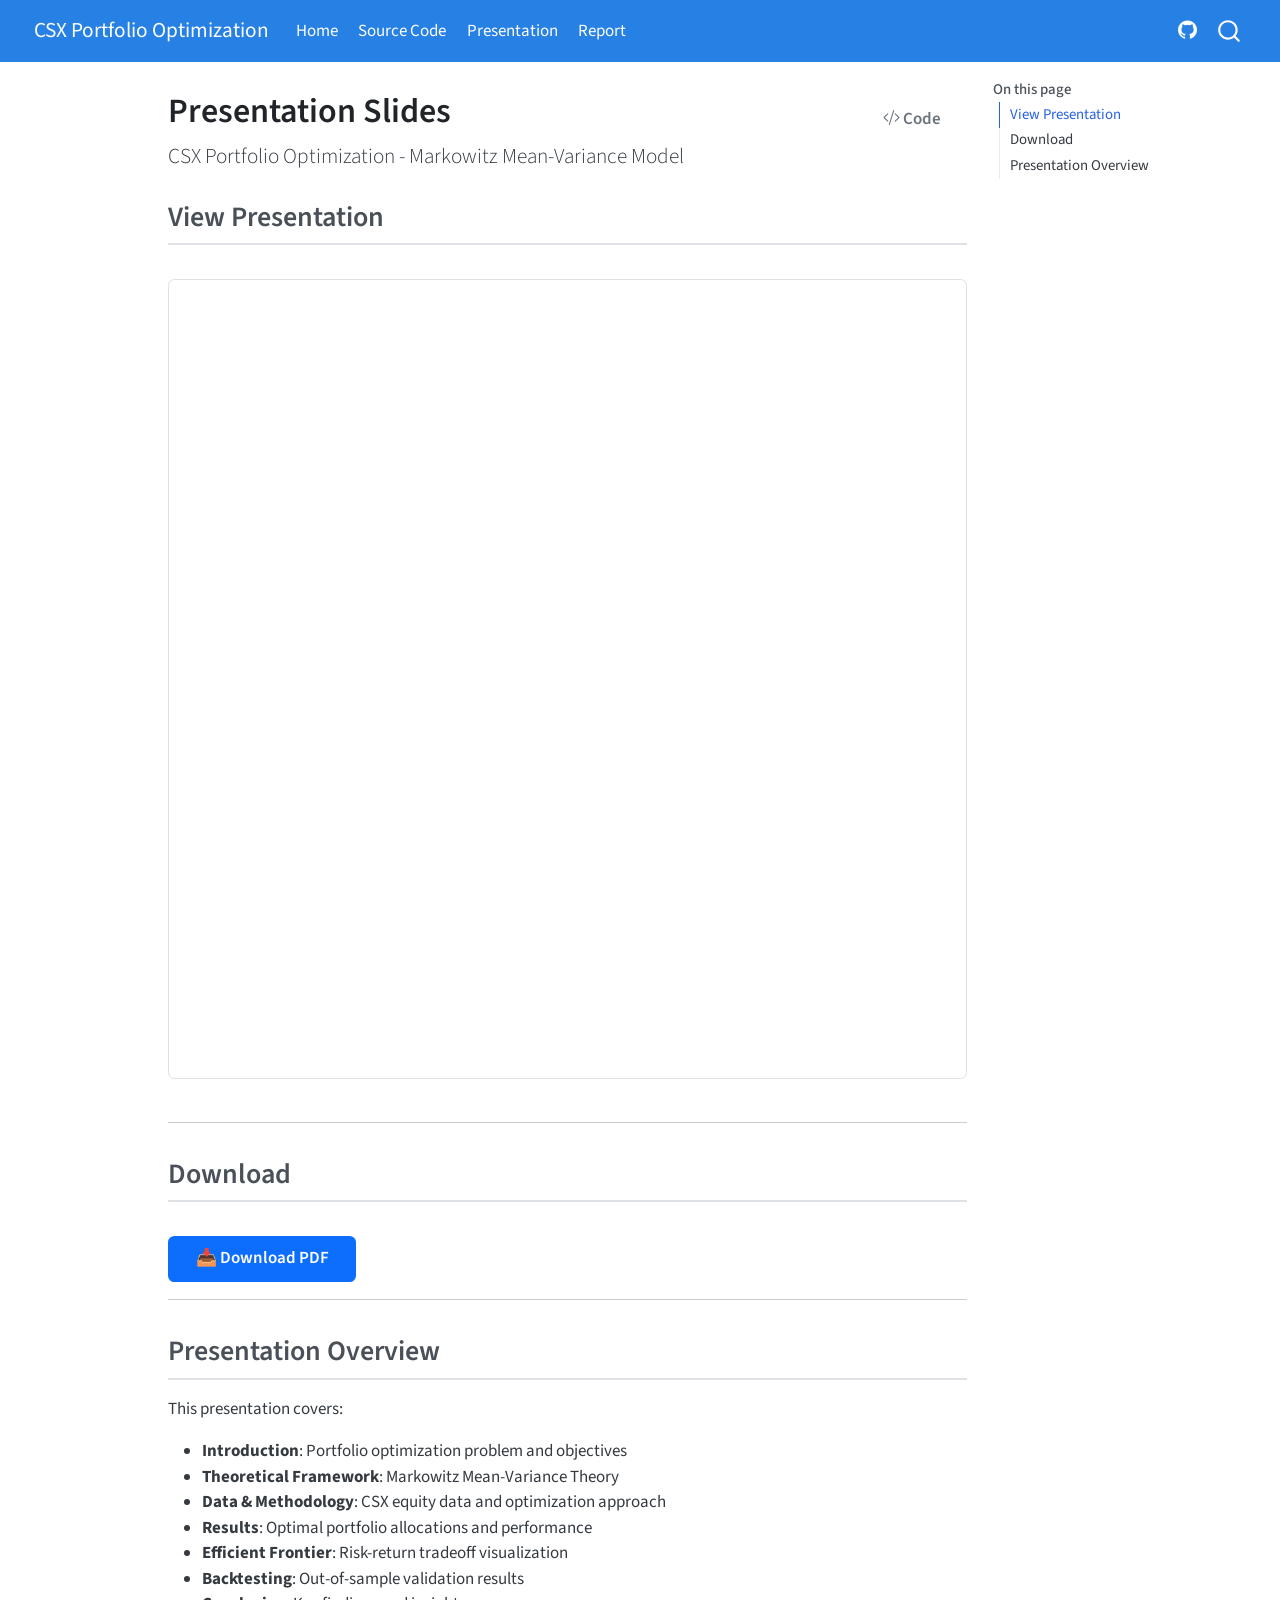
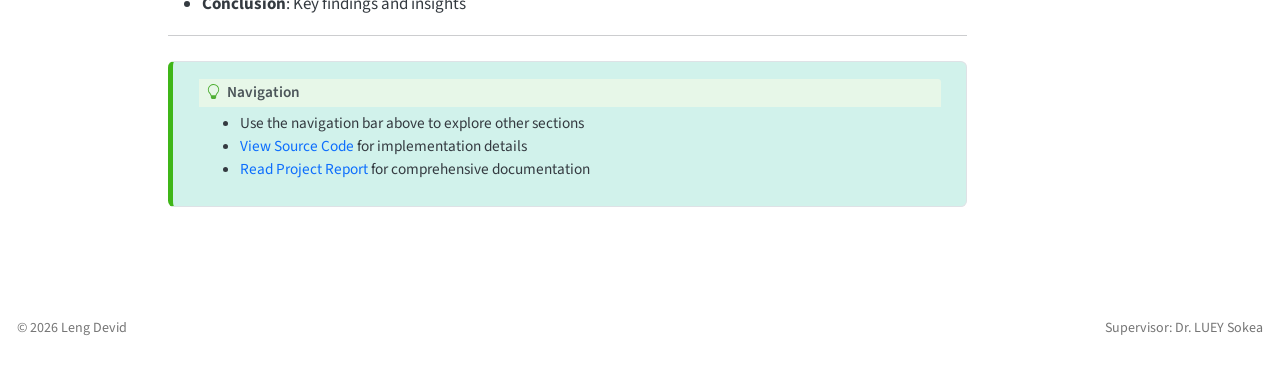
==== commit be892a4d: "Fix presentation PDF path and add Streamlit app URL to homepage" ====
--- a/docs/Presentation_Slide/index.html
+++ b/docs/Presentation_Slide/index.html
@@ -199,13 +199,13 @@
 
 <section id="view-presentation" class="level2">
 <h2 class="anchored" data-anchor-id="view-presentation">View Presentation</h2>
-<iframe src="CSX_Presentaion_Slide.pdf" width="100%" height="800px" style="border: 1px solid #dee2e6; border-radius: 0.375rem;">
+<iframe src="../Presenation_Slide/CSX_Presentaion_Slide.pdf" width="100%" height="800px" style="border: 1px solid #dee2e6; border-radius: 0.375rem;">
 </iframe>
 <hr>
 </section>
 <section id="download" class="level2">
 <h2 class="anchored" data-anchor-id="download">Download</h2>
-<p><a href="CSX_Presentaion_Slide.pdf" class="btn btn-primary">📥 Download PDF</a></p>
+<p><a href="../Presenation_Slide/CSX_Presentaion_Slide.pdf" class="btn btn-primary">📥 Download PDF</a></p>
 <hr>
 </section>
 <section id="presentation-overview" class="level2">
@@ -708,13 +708,13 @@
 <span id="cb1-5"><a href="#cb1-5" aria-hidden="true" tabindex="-1"></a></span>
 <span id="cb1-6"><a href="#cb1-6" aria-hidden="true" tabindex="-1"></a><span class="fu">## View Presentation</span></span>
 <span id="cb1-7"><a href="#cb1-7" aria-hidden="true" tabindex="-1"></a></span>
-<span id="cb1-8"><a href="#cb1-8" aria-hidden="true" tabindex="-1"></a><span class="dt">&lt;</span><span class="kw">iframe</span><span class="ot"> src</span><span class="op">=</span><span class="st">"CSX_Presentaion_Slide.pdf"</span><span class="ot"> width</span><span class="op">=</span><span class="st">"100%"</span><span class="ot"> height</span><span class="op">=</span><span class="st">"800px"</span><span class="ot"> style</span><span class="op">=</span><span class="st">"border: 1px solid #dee2e6; border-radius: 0.375rem;"</span><span class="dt">&gt;&lt;/</span><span class="kw">iframe</span><span class="dt">&gt;</span></span>
+<span id="cb1-8"><a href="#cb1-8" aria-hidden="true" tabindex="-1"></a><span class="dt">&lt;</span><span class="kw">iframe</span><span class="ot"> src</span><span class="op">=</span><span class="st">"../Presenation_Slide/CSX_Presentaion_Slide.pdf"</span><span class="ot"> width</span><span class="op">=</span><span class="st">"100%"</span><span class="ot"> height</span><span class="op">=</span><span class="st">"800px"</span><span class="ot"> style</span><span class="op">=</span><span class="st">"border: 1px solid #dee2e6; border-radius: 0.375rem;"</span><span class="dt">&gt;&lt;/</span><span class="kw">iframe</span><span class="dt">&gt;</span></span>
 <span id="cb1-9"><a href="#cb1-9" aria-hidden="true" tabindex="-1"></a></span>
 <span id="cb1-10"><a href="#cb1-10" aria-hidden="true" tabindex="-1"></a>---</span>
 <span id="cb1-11"><a href="#cb1-11" aria-hidden="true" tabindex="-1"></a></span>
 <span id="cb1-12"><a href="#cb1-12" aria-hidden="true" tabindex="-1"></a><span class="fu">## Download</span></span>
 <span id="cb1-13"><a href="#cb1-13" aria-hidden="true" tabindex="-1"></a></span>
-<span id="cb1-14"><a href="#cb1-14" aria-hidden="true" tabindex="-1"></a><span class="co">[</span><span class="ot">📥 Download PDF</span><span class="co">](CSX_Presentaion_Slide.pdf)</span>{.btn .btn-primary}</span>
+<span id="cb1-14"><a href="#cb1-14" aria-hidden="true" tabindex="-1"></a><span class="co">[</span><span class="ot">📥 Download PDF</span><span class="co">](../Presenation_Slide/CSX_Presentaion_Slide.pdf)</span>{.btn .btn-primary}</span>
 <span id="cb1-15"><a href="#cb1-15" aria-hidden="true" tabindex="-1"></a></span>
 <span id="cb1-16"><a href="#cb1-16" aria-hidden="true" tabindex="-1"></a>---</span>
 <span id="cb1-17"><a href="#cb1-17" aria-hidden="true" tabindex="-1"></a></span>
